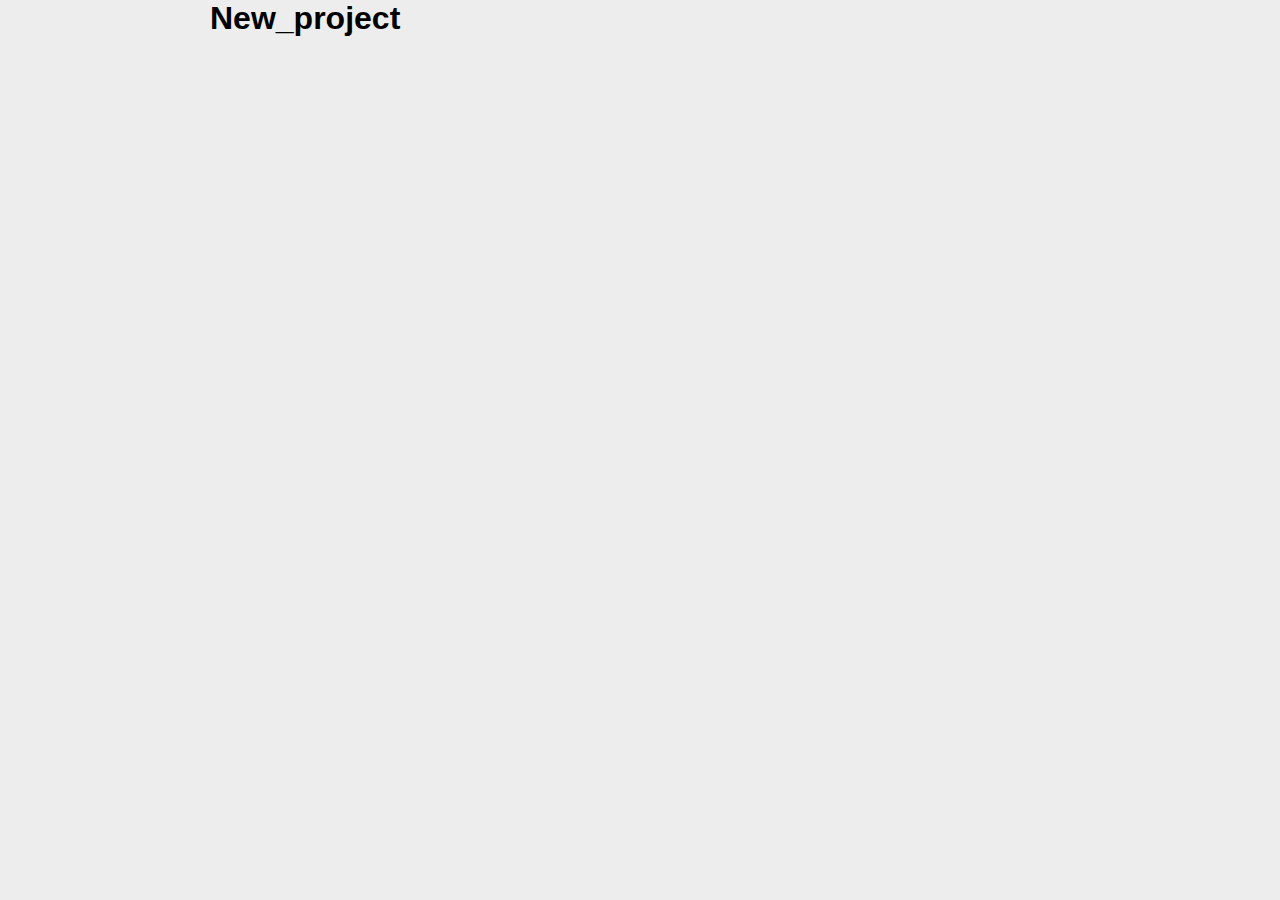
==== index.html @ 553a8fa9 "init" ====
<!DOCTYPE html>
<html lang="en">

<head>
  <meta charset="UTF-8" />
  <meta http-equiv="X-UA-Compatible" content="IE=edge" />
  <meta name="viewport" content="width=device-width, initial-scale=1.0" />
  <title>Javascript project</title>
  <link rel="stylesheet" href="./style/style.css" />
  <!-- itraukiu javascript -->
  <script src="./js/main.js" defer></script>
</head>

<body>
  <div class="container">
    <h1>New_project</h1>
  </div>
</body>

</html>
---- style/style.css ----
@import 'reset.css';
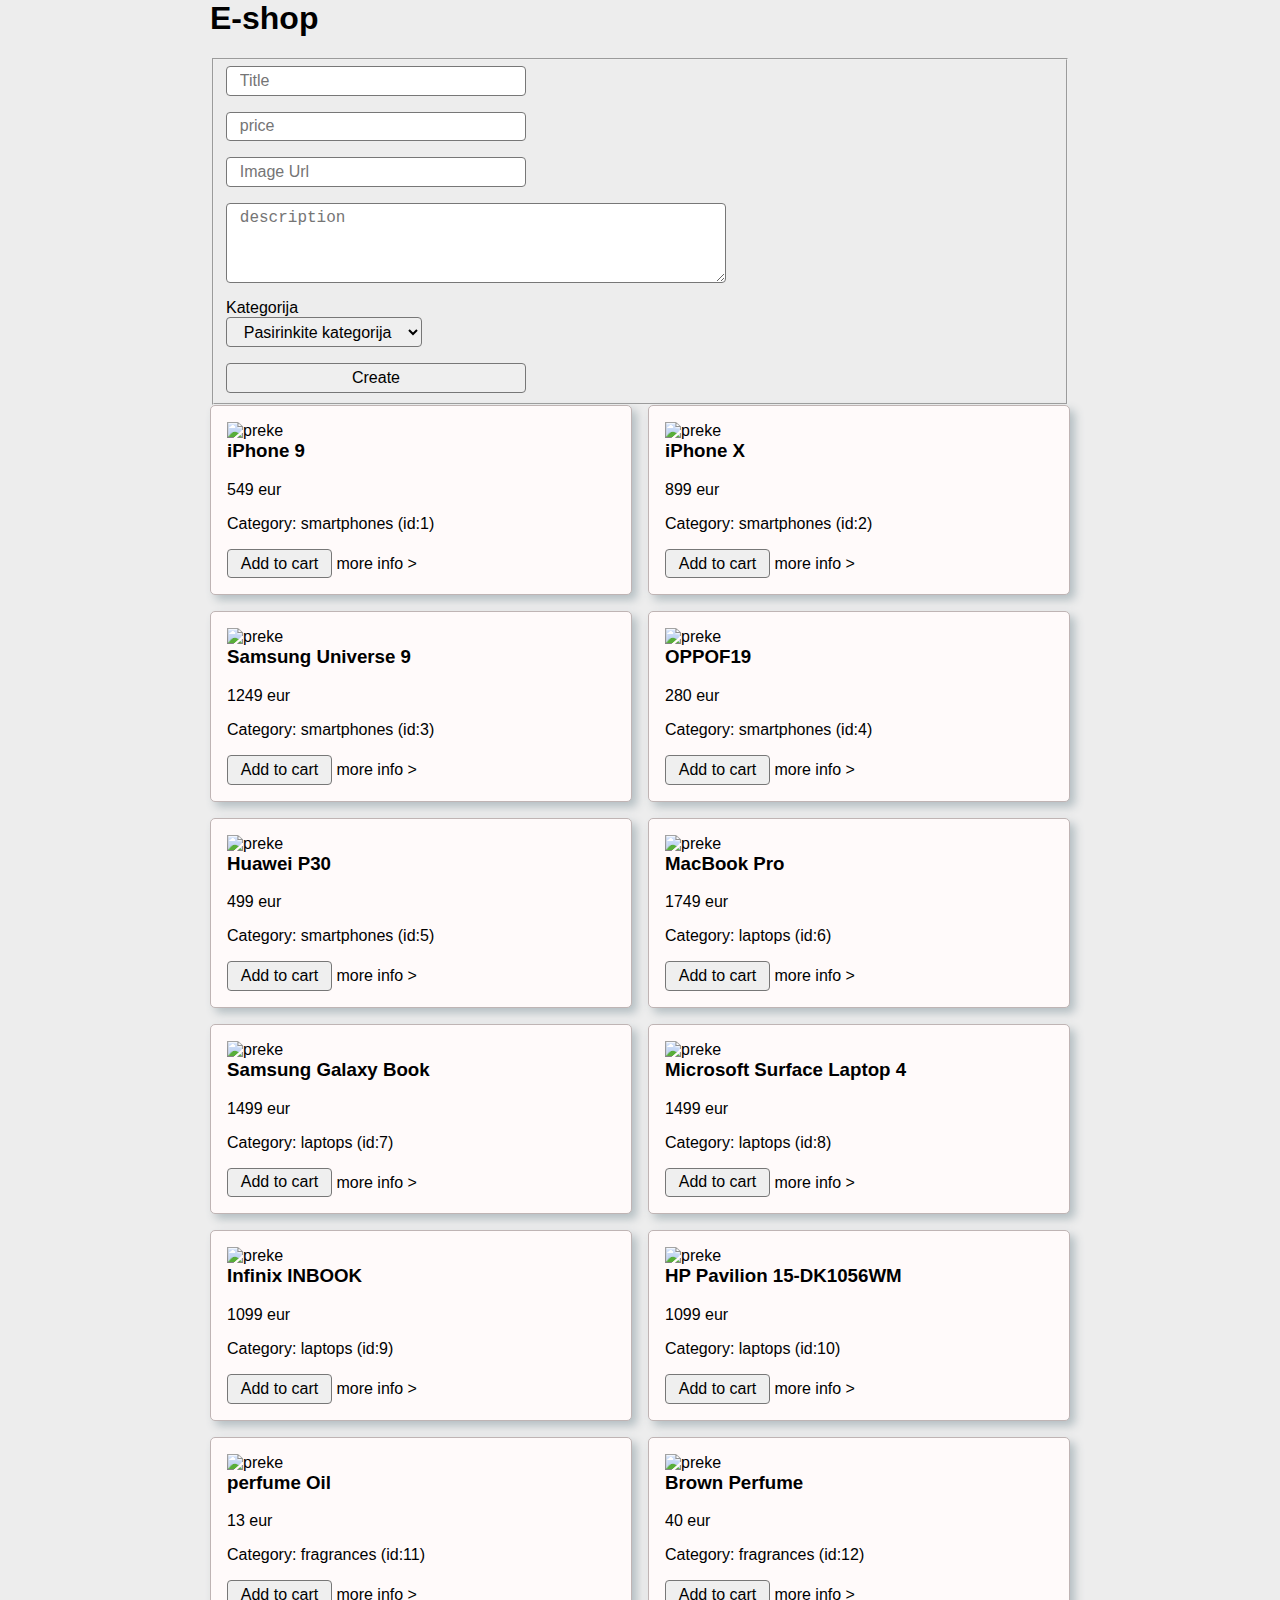
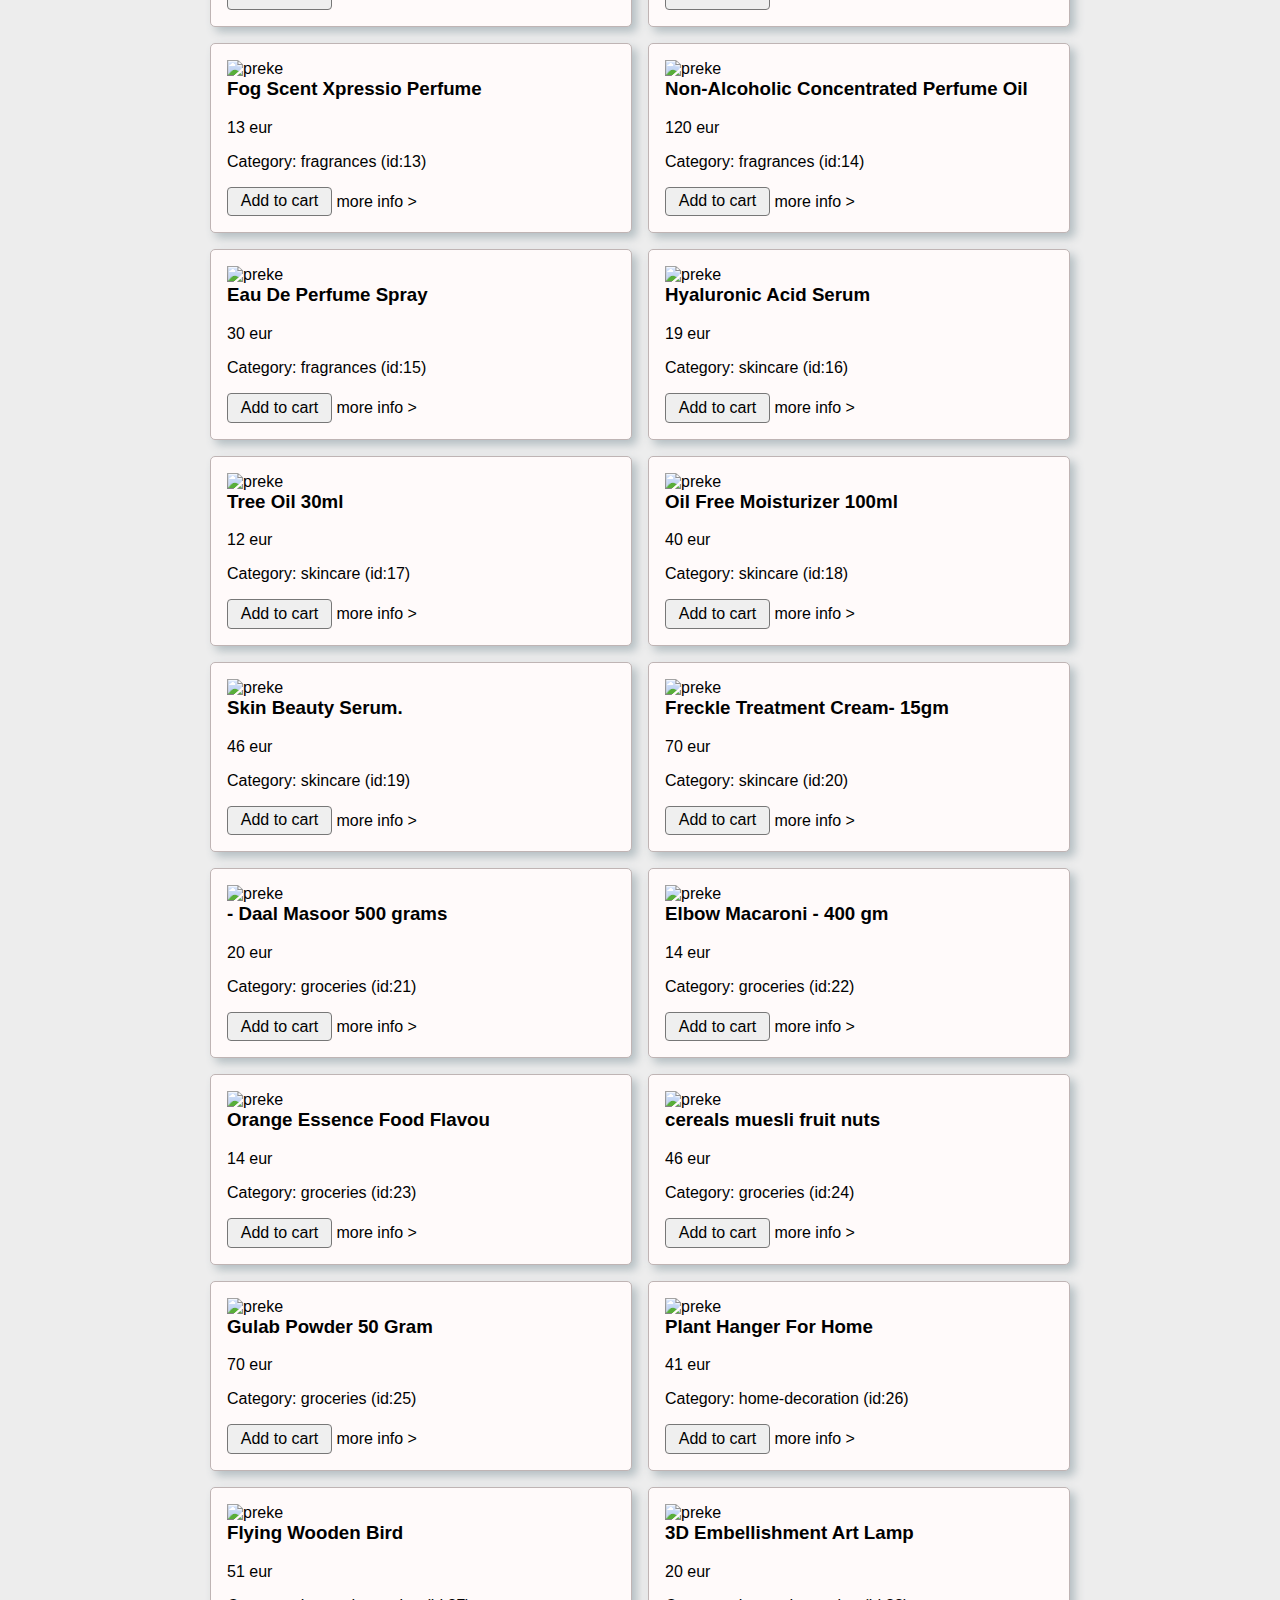
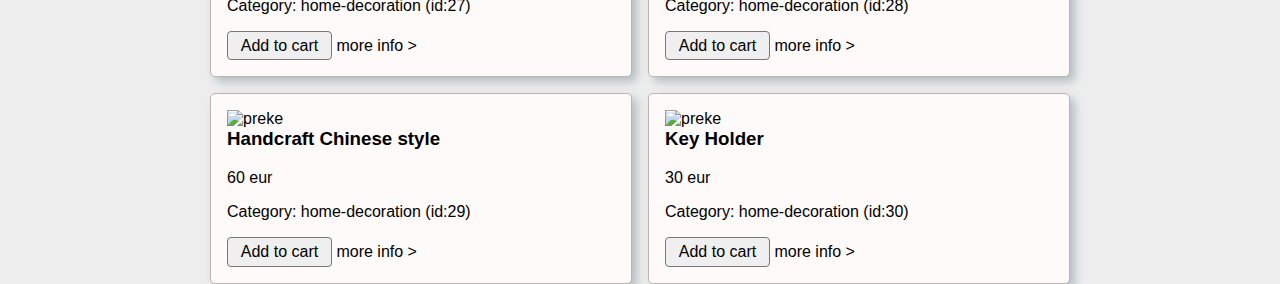
==== commit 79a39e76: "card style, form, more info" ====
--- a/index.html
+++ b/index.html
@@ -1,20 +1,46 @@
 <!DOCTYPE html>
 <html lang="en">
+  <head>
+    <meta charset="UTF-8" />
+    <meta http-equiv="X-UA-Compatible" content="IE=edge" />
+    <meta name="viewport" content="width=device-width, initial-scale=1.0" />
+    <title>Javascript project</title>
+    <link rel="stylesheet" href="./style/style.css" />
+    <!-- itraukiu javascript -->
+    <script src="./js/fn.js" defer></script>
+    <script src="./js/Shop.js" defer></script>
+    <script src="./js/main.js" defer></script>
+  </head>
 
-<head>
-  <meta charset="UTF-8" />
-  <meta http-equiv="X-UA-Compatible" content="IE=edge" />
-  <meta name="viewport" content="width=device-width, initial-scale=1.0" />
-  <title>Javascript project</title>
-  <link rel="stylesheet" href="./style/style.css" />
-  <!-- itraukiu javascript -->
-  <script src="./js/main.js" defer></script>
-</head>
-
-<body>
-  <div class="container">
-    <h1>New_project</h1>
-  </div>
-</body>
-
-</html>+  <body>
+    <div class="container">
+      <h1>E-shop</h1>
+      
+    <fieldset>
+      <form class="flex flex-col max-w-300">
+        <input type="text" id="title" placeholder="Title" value="">
+        <input type="number" id="price" placeholder="price" value="">
+        <input type="text" id="thumbnail" placeholder="Image Url" value="">
+        <textarea name="description" id="description" placeholder="description"></textarea>
+        <div>
+          <label for="category">Kategorija</label>
+          <select name="category" id="category">
+            <option selected disabled>Pasirinkite kategorija</option>
+          </select>
+        </div>
+        <button type="submit" class="">Create</button>
+      </form>
+    </fieldset>
+      <div id="products" class="products">
+        <div class="shop-item card">
+          <img src="" alt="preke">
+          <h3>title</h3>
+          <p class="price">100</p>
+          <p>Category: kazkas</p>
+          <div class="control">
+            <button>Buy now</button>
+            <a href="#">More info ></a>
+          </div>
+    </div>
+  </body>
+</html>
--- a/style/style.css
+++ b/style/style.css
@@ -1 +1,18 @@
-@import 'reset.css';
+@import "reset.css";
+
+.products {
+  display: grid;
+  grid-template-columns: repeat(2, 1fr);
+  gap: 1rem;
+}
+
+.shop-item img {
+  height: 150px;
+  width: 100%;
+  object-fit: cover;
+}
+
+.product .shop-item img {
+  height: initial;
+  width: 100%;
+}
